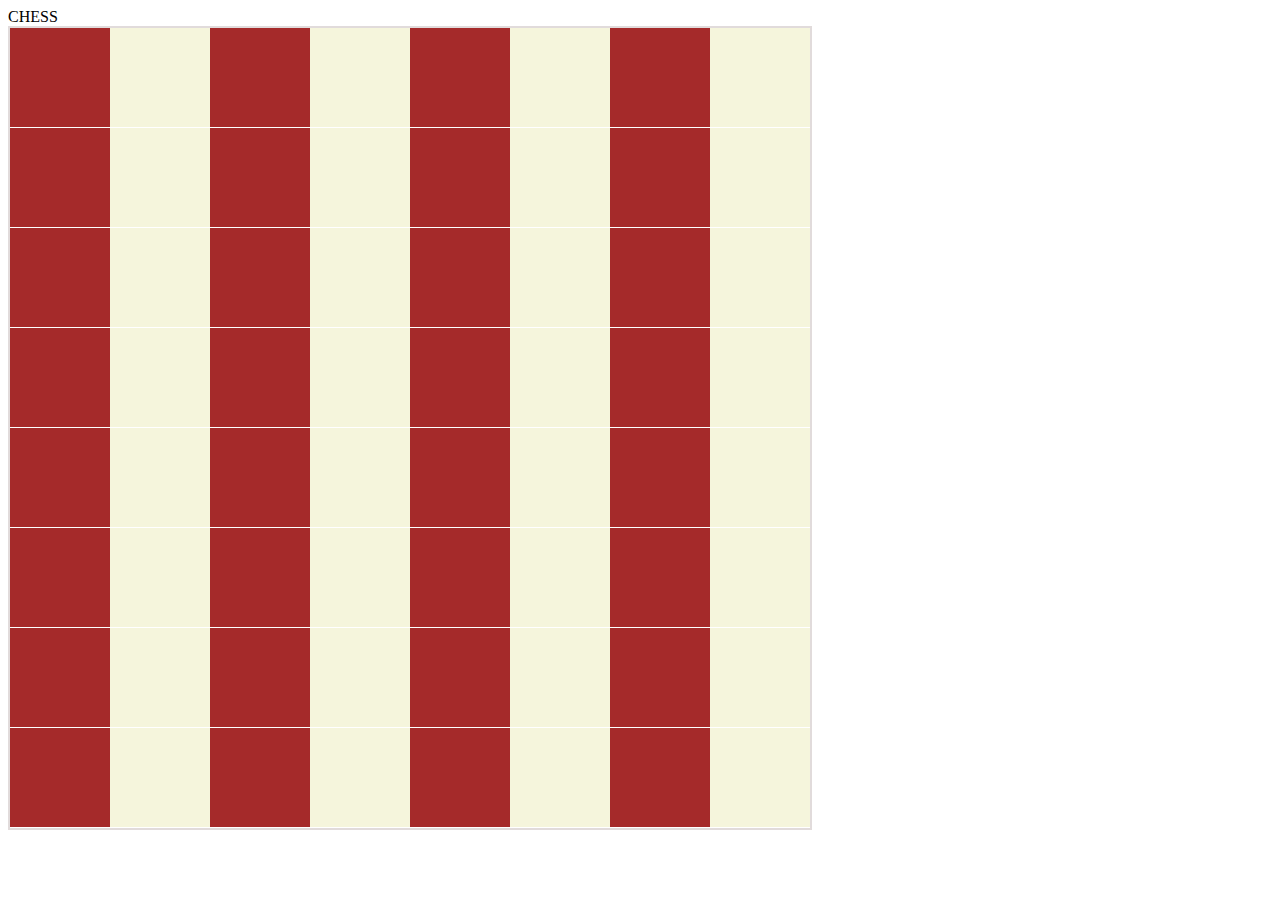
==== chess.html @ d240376f "Chess" ====
<!DOCTYPE html>
<html lang="en">
  <head>
    <meta charset="UTF-8" />
    <meta name="viewport" content="width=device-width, initial-scale=1.0" />
    <title>Chess</title>
    <link rel="stylesheet" href="css/chess.css" />
  </head>
  <header>CHESS</header>
  <body>
    <div class="chessboard">
      <div class="beige"></div>
      <div class="brown"></div>
      <div class="beige"></div>
      <div class="brown"></div>
      <div class="beige"></div>
      <div class="brown"></div>
      <div class="beige"></div>
      <div class="brown"></div>
      <div class="beige"></div>
      <div class="brown"></div>
      <div class="beige"></div>
      <div class="brown"></div>
      <div class="beige"></div>
      <div class="brown"></div>
      <div class="beige"></div>
      <div class="brown"></div>
      <div class="beige"></div>
      <div class="brown"></div>
      <div class="beige"></div>
      <div class="brown"></div>
      <div class="beige"></div>
      <div class="brown"></div>
      <div class="beige"></div>
      <div class="brown"></div>
      <div class="beige"></div>
      <div class="brown"></div>
      <div class="beige"></div>
      <div class="brown"></div>
      <div class="beige"></div>
      <div class="brown"></div>
      <div class="beige"></div>
      <div class="brown"></div>
      <div class="beige"></div>
      <div class="brown"></div>
      <div class="beige"></div>
      <div class="brown"></div>
      <div class="beige"></div>
      <div class="brown"></div>
      <div class="beige"></div>
      <div class="brown"></div>
      <div class="beige"></div>
      <div class="brown"></div>
      <div class="beige"></div>
      <div class="brown"></div>
      <div class="beige"></div>
      <div class="brown"></div>
      <div class="beige"></div>
      <div class="brown"></div>
      <div class="beige"></div>
      <div class="brown"></div>
      <div class="beige"></div>
      <div class="brown"></div>
      <div class="beige"></div>
      <div class="brown"></div>
      <div class="beige"></div>
      <div class="brown"></div>
      <div class="beige"></div>
      <div class="brown"></div>
      <div class="beige"></div>
      <div class="brown"></div>
      <div class="beige"></div>
      <div class="brown"></div>
      <div class="beige"></div>
      <div class="brown"></div>
    </div>
    <script src="chess.js"></script>
  </body>
</html>
---- css/chess.css ----
body {
  background: white;
}
.chessboard {
  width: 800px;
  height: 800px;
  border: 2px solid rgba(58, 20, 20, 0.153);
  display: grid;
  grid-template-columns: repeat(8, 100px);
  grid-template-rows: repeat(8, 100px);
}

.beige {
  width: 100px;
  height: 99px;
  color: beige;
  background-color: brown;
}

.brown {
  width: 100px;
  height: 99px;
  color: brown;
  background-color: beige;
}
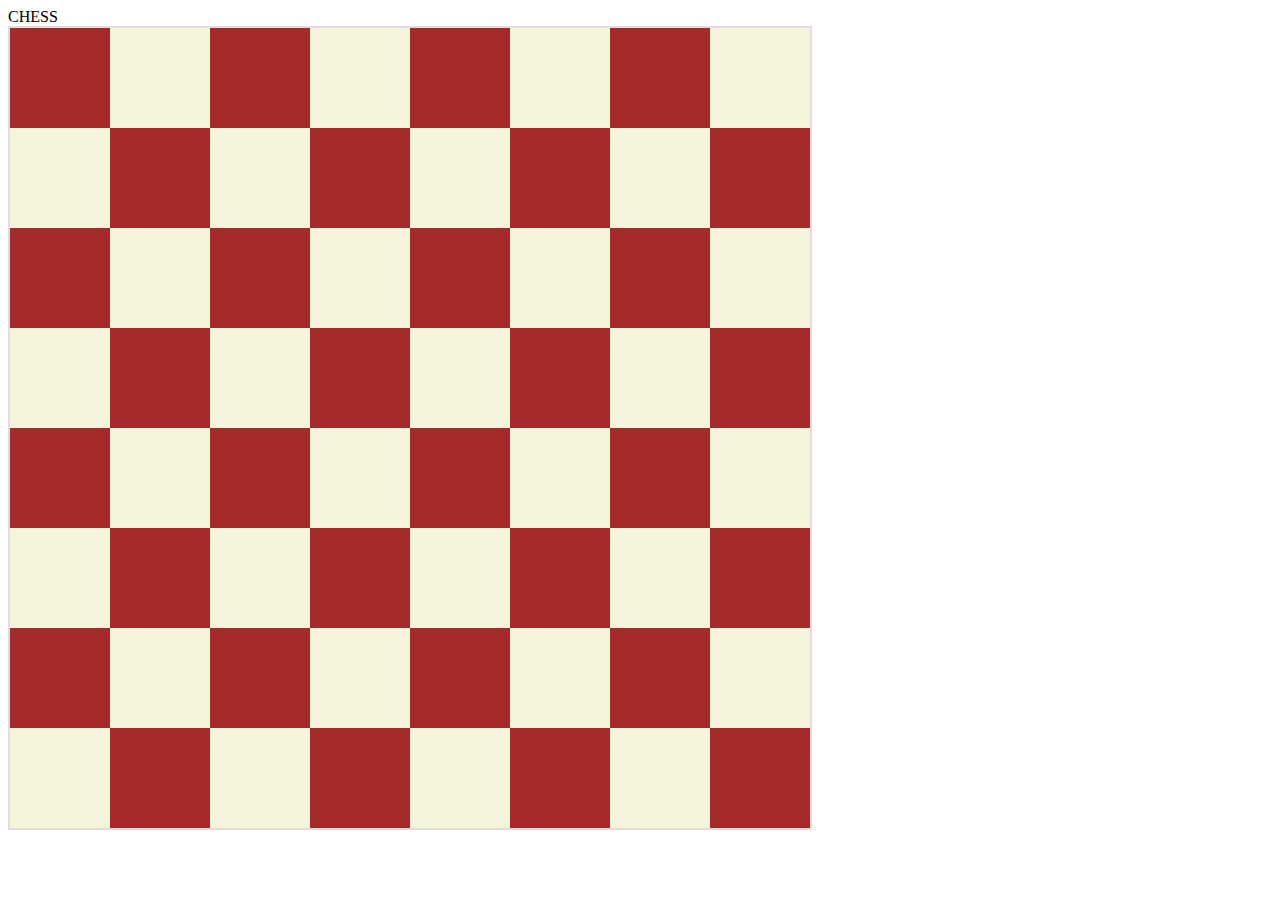
==== commit 1465afff: "Alternate colors" ====
--- a/chess.html
+++ b/chess.html
@@ -9,70 +9,80 @@
   <header>CHESS</header>
   <body>
     <div class="chessboard">
-      <div class="beige"></div>
-      <div class="brown"></div>
-      <div class="beige"></div>
-      <div class="brown"></div>
-      <div class="beige"></div>
-      <div class="brown"></div>
-      <div class="beige"></div>
-      <div class="brown"></div>
-      <div class="beige"></div>
-      <div class="brown"></div>
-      <div class="beige"></div>
-      <div class="brown"></div>
-      <div class="beige"></div>
-      <div class="brown"></div>
-      <div class="beige"></div>
-      <div class="brown"></div>
-      <div class="beige"></div>
-      <div class="brown"></div>
-      <div class="beige"></div>
-      <div class="brown"></div>
-      <div class="beige"></div>
-      <div class="brown"></div>
-      <div class="beige"></div>
-      <div class="brown"></div>
-      <div class="beige"></div>
-      <div class="brown"></div>
-      <div class="beige"></div>
-      <div class="brown"></div>
-      <div class="beige"></div>
-      <div class="brown"></div>
-      <div class="beige"></div>
-      <div class="brown"></div>
-      <div class="beige"></div>
-      <div class="brown"></div>
-      <div class="beige"></div>
-      <div class="brown"></div>
-      <div class="beige"></div>
-      <div class="brown"></div>
-      <div class="beige"></div>
-      <div class="brown"></div>
-      <div class="beige"></div>
-      <div class="brown"></div>
-      <div class="beige"></div>
-      <div class="brown"></div>
-      <div class="beige"></div>
-      <div class="brown"></div>
-      <div class="beige"></div>
-      <div class="brown"></div>
-      <div class="beige"></div>
-      <div class="brown"></div>
-      <div class="beige"></div>
-      <div class="brown"></div>
-      <div class="beige"></div>
-      <div class="brown"></div>
-      <div class="beige"></div>
-      <div class="brown"></div>
-      <div class="beige"></div>
-      <div class="brown"></div>
-      <div class="beige"></div>
-      <div class="brown"></div>
-      <div class="beige"></div>
-      <div class="brown"></div>
-      <div class="beige"></div>
-      <div class="brown"></div>
+      
+        <div class="beige"></div>
+        <div class="brown"></div>
+        <div class="beige"></div>
+        <div class="brown"></div>
+        <div class="beige"></div>
+        <div class="brown"></div>
+        <div class="beige"></div>
+        <div class="brown"></div>
+      
+        <div class="brown"></div>
+        <div class="beige"></div>
+        <div class="brown"></div>
+        <div class="beige"></div>
+        <div class="brown"></div>
+        <div class="beige"></div>
+        <div class="brown"></div>
+        <div class="beige"></div>
+    
+        <div class="beige"></div>
+        <div class="brown"></div>
+        <div class="beige"></div>
+        <div class="brown"></div>
+        <div class="beige"></div>
+        <div class="brown"></div>
+        <div class="beige"></div>
+        <div class="brown"></div>
+     
+        <div class="brown"></div>
+        <div class="beige"></div>
+        <div class="brown"></div>
+        <div class="beige"></div>
+        <div class="brown"></div>
+        <div class="beige"></div>
+        <div class="brown"></div>
+        <div class="beige"></div>
+      
+        <div class="beige"></div>
+        <div class="brown"></div>
+        <div class="beige"></div>
+        <div class="brown"></div>
+        <div class="beige"></div>
+        <div class="brown"></div>
+        <div class="beige"></div>
+        <div class="brown"></div>
+     
+        <div class="brown"></div>
+        <div class="beige"></div>
+        <div class="brown"></div>
+        <div class="beige"></div>
+        <div class="brown"></div>
+        <div class="beige"></div>
+        <div class="brown"></div>
+        <div class="beige"></div>
+
+        <div class="beige"></div>
+        <div class="brown"></div>
+        <div class="beige"></div>
+        <div class="brown"></div>
+        <div class="beige"></div>
+        <div class="brown"></div>
+        <div class="beige"></div>
+        <div class="brown"></div>
+
+        <div class="brown"></div>
+        <div class="beige"></div>
+        <div class="brown"></div>
+        <div class="beige"></div>
+        <div class="brown"></div>
+        <div class="beige"></div>
+        <div class="brown"></div>
+        <div class="beige"></div>
+        <div class="brown"></div>
+      </div>
     </div>
     <script src="chess.js"></script>
   </body>
--- a/css/chess.css
+++ b/css/chess.css
@@ -9,17 +9,9 @@
   grid-template-columns: repeat(8, 100px);
   grid-template-rows: repeat(8, 100px);
 }
-
 .beige {
-  width: 100px;
-  height: 99px;
-  color: beige;
   background-color: brown;
 }
-
 .brown {
-  width: 100px;
-  height: 99px;
-  color: brown;
   background-color: beige;
 }
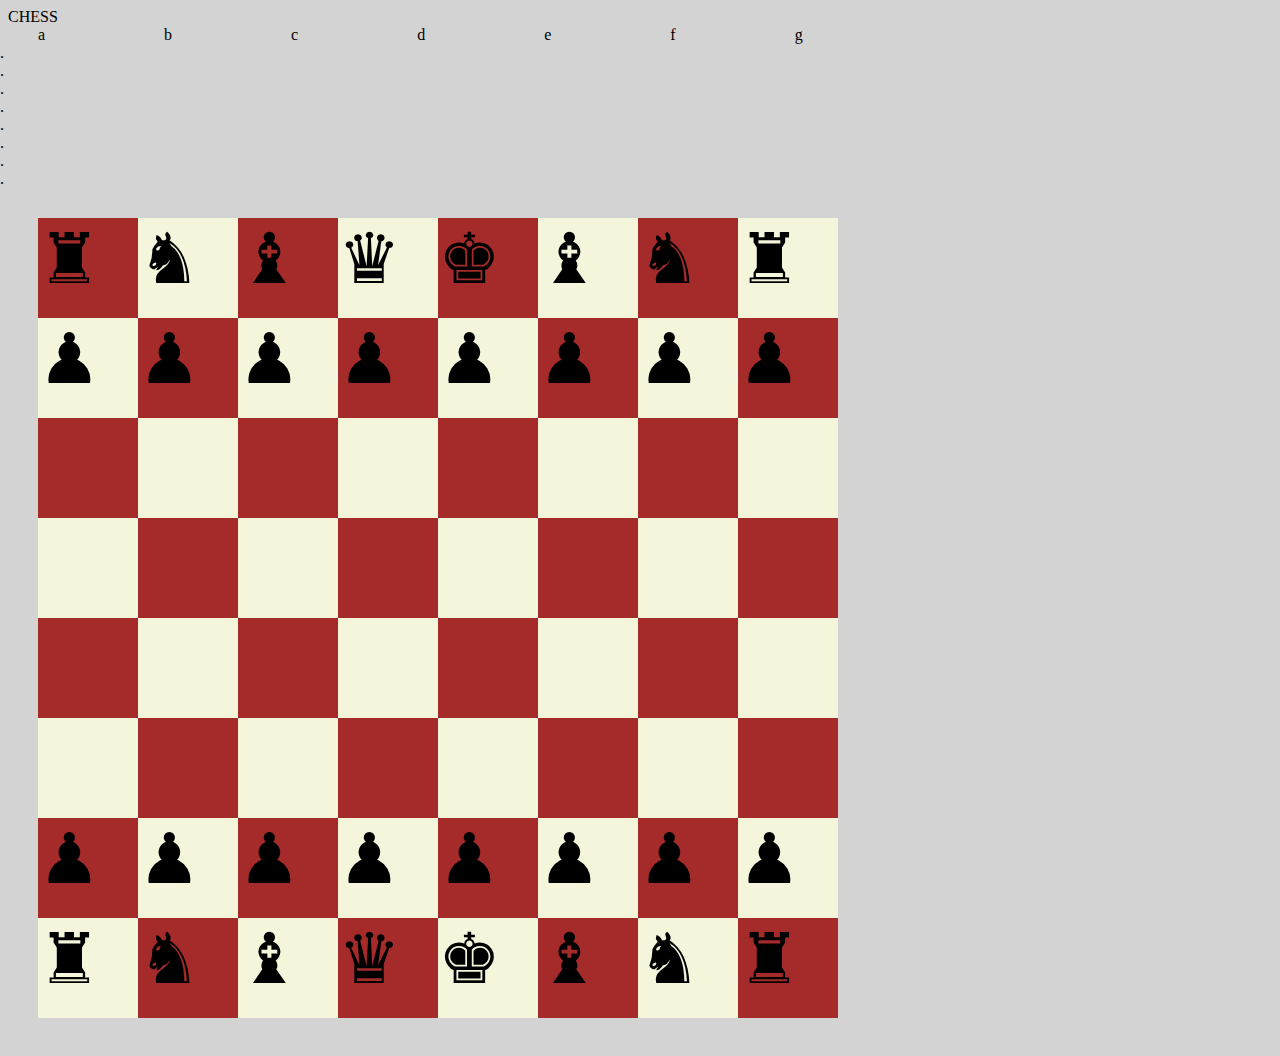
==== commit b00e0e0f: "Add new elements" ====
--- a/chess.html
+++ b/chess.html
@@ -8,81 +8,90 @@
   </head>
   <header>CHESS</header>
   <body>
+    <div class="numbering">a b c d e f g</div>
+    <ol>
+      <li></li>
+      <li></li>
+      <li></li>
+      <li></li>
+      <li></li>
+      <li></li>
+      <li></li>
+      <li></li>
+    </ol>
     <div class="chessboard">
-      
-        <div class="beige"></div>
-        <div class="brown"></div>
-        <div class="beige"></div>
-        <div class="brown"></div>
-        <div class="beige"></div>
-        <div class="brown"></div>
-        <div class="beige"></div>
-        <div class="brown"></div>
-      
-        <div class="brown"></div>
-        <div class="beige"></div>
-        <div class="brown"></div>
-        <div class="beige"></div>
-        <div class="brown"></div>
-        <div class="beige"></div>
-        <div class="brown"></div>
-        <div class="beige"></div>
-    
-        <div class="beige"></div>
-        <div class="brown"></div>
-        <div class="beige"></div>
-        <div class="brown"></div>
-        <div class="beige"></div>
-        <div class="brown"></div>
-        <div class="beige"></div>
-        <div class="brown"></div>
-     
-        <div class="brown"></div>
-        <div class="beige"></div>
-        <div class="brown"></div>
-        <div class="beige"></div>
-        <div class="brown"></div>
-        <div class="beige"></div>
-        <div class="brown"></div>
-        <div class="beige"></div>
-      
-        <div class="beige"></div>
-        <div class="brown"></div>
-        <div class="beige"></div>
-        <div class="brown"></div>
-        <div class="beige"></div>
-        <div class="brown"></div>
-        <div class="beige"></div>
-        <div class="brown"></div>
-     
-        <div class="brown"></div>
-        <div class="beige"></div>
-        <div class="brown"></div>
-        <div class="beige"></div>
-        <div class="brown"></div>
-        <div class="beige"></div>
-        <div class="brown"></div>
-        <div class="beige"></div>
+      <div class="beige">♜</div>
+      <div class="brown">♞</div>
+      <div class="beige">♝</div>
+      <div class="brown">♛</div>
+      <div class="beige">♚</div>
+      <div class="brown">♝</div>
+      <div class="beige">♞</div>
+      <div class="brown">♜</div>
 
-        <div class="beige"></div>
-        <div class="brown"></div>
-        <div class="beige"></div>
-        <div class="brown"></div>
-        <div class="beige"></div>
-        <div class="brown"></div>
-        <div class="beige"></div>
-        <div class="brown"></div>
+      <div class="brown">♟</div>
+      <div class="beige">♟</div>
+      <div class="brown">♟</div>
+      <div class="beige">♟</div>
+      <div class="brown">♟</div>
+      <div class="beige">♟</div>
+      <div class="brown">♟</div>
+      <div class="beige">♟</div>
 
-        <div class="brown"></div>
-        <div class="beige"></div>
-        <div class="brown"></div>
-        <div class="beige"></div>
-        <div class="brown"></div>
-        <div class="beige"></div>
-        <div class="brown"></div>
-        <div class="beige"></div>
-        <div class="brown"></div>
-      </div>
+      <div class="beige"></div>
+      <div class="brown"></div>
+      <div class="beige"></div>
+      <div class="brown"></div>
+      <div class="beige"></div>
+      <div class="brown"></div>
+      <div class="beige"></div>
+      <div class="brown"></div>
+
+      <div class="brown"></div>
+      <div class="beige"></div>
+      <div class="brown"></div>
+      <div class="beige"></div>
+      <div class="brown"></div>
+      <div class="beige"></div>
+      <div class="brown"></div>
+      <div class="beige"></div>
+
+      <div class="beige"></div>
+      <div class="brown"></div>
+      <div class="beige"></div>
+      <div class="brown"></div>
+      <div class="beige"></div>
+      <div class="brown"></div>
+      <div class="beige"></div>
+      <div class="brown"></div>
+
+      <div class="brown"></div>
+      <div class="beige"></div>
+      <div class="brown"></div>
+      <div class="beige"></div>
+      <div class="brown"></div>
+      <div class="beige"></div>
+      <div class="brown"></div>
+      <div class="beige"></div>
+
+      <div class="beige">♟</div>
+      <div class="brown">♟</div>
+      <div class="beige">♟</div>
+      <div class="brown">♟</div>
+      <div class="beige">♟</div>
+      <div class="brown">♟</div>
+      <div class="beige">♟</div>
+      <div class="brown">♟</div>
+
+      <div class="brown">♜</div>
+      <div class="beige">♞</div>
+      <div class="brown">♝</div>
+      <div class="beige">♛</div>
+      <div class="brown">♚</div>
+      <div class="beige">♝</div>
+      <div class="brown">♞</div>
+      <div class="beige">♜</div>
+      <div class="brown"></div>
     </div>
     <script src="chess.js"></script>
   </body>
--- a/css/chess.css
+++ b/css/chess.css
@@ -1,17 +1,28 @@
 body {
-  background: white;
+  background: lightgray;
+}
+header {
 }
 .chessboard {
   width: 800px;
   height: 800px;
-  border: 2px solid rgba(58, 20, 20, 0.153);
   display: grid;
   grid-template-columns: repeat(8, 100px);
   grid-template-rows: repeat(8, 100px);
+  padding: 30px 30px;
 }
 .beige {
   background-color: brown;
+  font-size: 70px;
 }
 .brown {
   background-color: beige;
+  font-size: 70px;
 }
+.numbering {
+  word-spacing: 115px;
+  margin-left: 30px;
+}
+ol {
+  display: table-row;
+}
